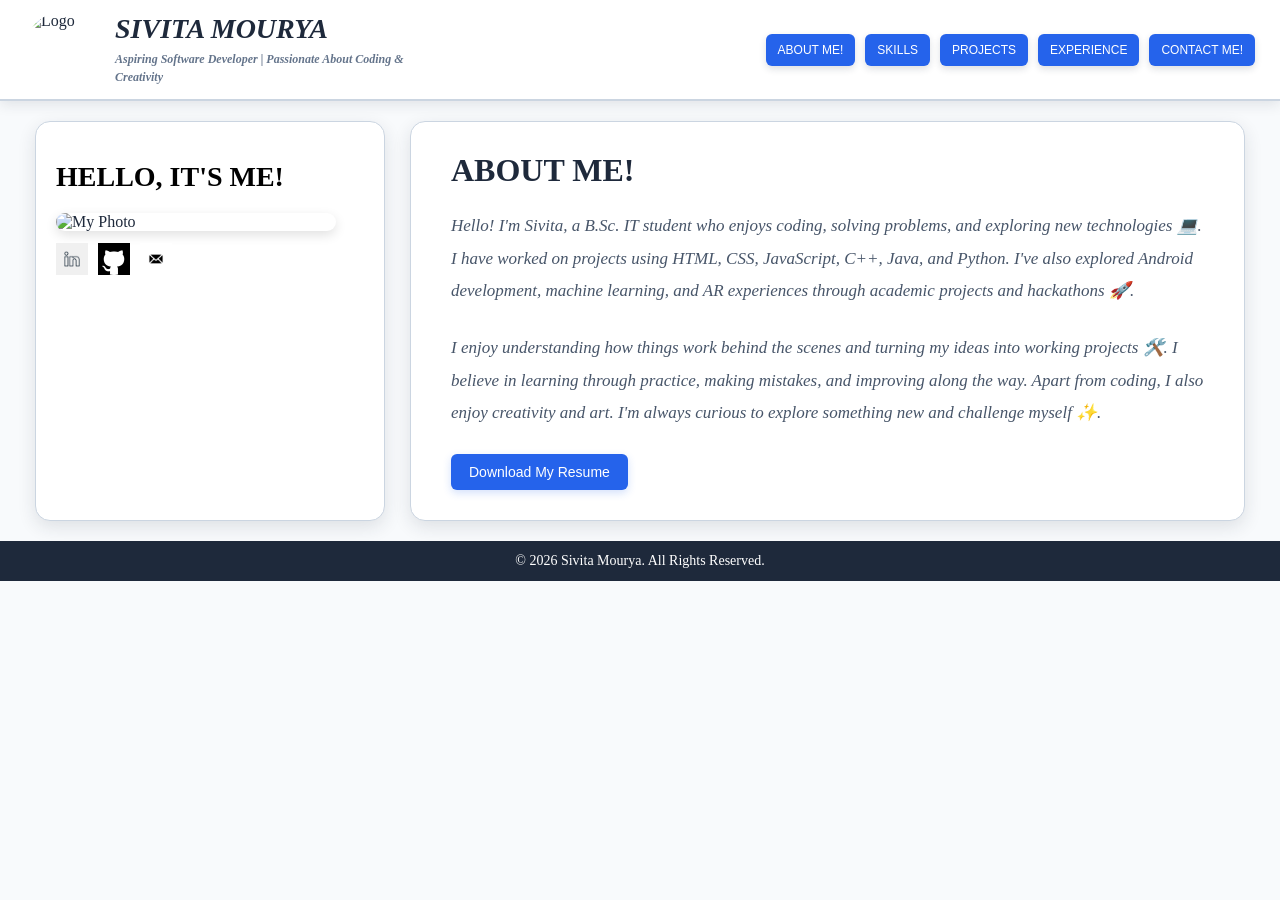
==== index.html @ 84889024 "Updated Portfolio 2.0 with projects and experience" ====
<!DOCTYPE html>
<html lang="en">

<head>
    <meta charset="UTF-8">
    <meta name="viewport" content="width=device-width, initial-scale=1.0">

    <title>Personal Portfolio - by Sivita Mourya</title>

    <link rel="stylesheet" href="style.css">
</head>

<body>

    <!-- HEADER SECTION -->
    <header>

        <div class="left">

            <img src="logo.jpeg" alt="Logo" id="_logo">

            <div class="name_section">

                <h1>SIVITA MOURYA</h1>

                <h4>
                    Aspiring Software Developer | Passionate About Coding & Creativity
                </h4>

            </div>

        </div>


        <!-- NAVIGATION BUTTONS -->
        <nav class="button_designing">

            <a href="aboutme.html">
                <button id="about">ABOUT ME!</button>
            </a>

            <a href="skills.html">
                <button id="skill">SKILLS</button>
            </a>

            <a href="project.html">
                <button id="project">PROJECTS</button>
            </a>

            <a href="experience.html">
                <button id="experience">EXPERIENCE</button>
            </a>

            <a href="contact.html">
                <button id="contact">CONTACT ME!</button>
            </a>

        </nav>

    </header>


    <!-- MAIN SECTION -->
    <main>

        <div class="main_container">


            <!-- LEFT SIDE PROFILE -->
            <div class="about_section">

                <h1 style="font-family: Georgia, 'Times New Roman', Times, serif; color:black;">
                    HELLO, IT'S ME!
                </h1>

                <img src="photo.jpeg" id="photo" alt="My Photo">


                <!-- SOCIAL MEDIA ICONS -->
                <span class="socials">

                    <a href="https://www.linkedin.com/in/sivita-mourya-4407ab39b?utm_source=share&utm_campaign=share_via&utm_content=profile&utm_medium=android_app"
                       target="_blank">

                        <img src="LINKEDINICON.jpeg" alt="LinkedIn" width="32">

                    </a>


                    <a href="https://github.com/mouryasivita-2007"
                       target="_blank">

                        <img src="GITHUBICON.jpeg" alt="GitHub" width="32">

                    </a>


                    <a href="mailto:mauryasivita@gmail.com">

                        <img src="email-icon.jpeg" alt="Email" width="32">

                    </a>

                </span>

            </div>



            <!-- RIGHT SIDE INTRODUCTION -->
            <div class="main_section">

                <h1>ABOUT ME!</h1>


                <p>
                    Hello! I'm Sivita, a B.Sc. IT student
                    who enjoys coding, solving problems, and exploring
                    new technologies 💻.

                    I have worked on projects using HTML, CSS,
                    JavaScript, C++, Java, and Python.

                    I've also explored Android development,
                    machine learning, and AR experiences through
                    academic projects and hackathons 🚀.
                </p>


                <p>
                    I enjoy understanding how things work behind
                    the scenes and turning my ideas into working
                    projects 🛠️.

                    I believe in learning through practice,
                    making mistakes, and improving along the way.

                    Apart from coding, I also enjoy creativity
                    and art. I'm always curious to explore
                    something new and challenge myself ✨.
                </p>


                <!-- RESUME BUTTON -->
                <a href="Resume.pdf" download="Sivita_Resume.pdf">

                    <button class="resume">
                        Download My Resume
                    </button>

                </a>

            </div>

        </div>

    </main>


    <!-- FOOTER -->
    <footer>
        &copy; 2026 Sivita Mourya. All Rights Reserved.
    </footer>

</body>
</html>
---- style.css ----
/* ===================================
   BODY
=================================== */

body {
    padding: 0;
    margin: 0;
    background-color: #F8FAFC;
    color: #1E293B;
    font-family: Georgia, 'Times New Roman', Times, serif;
}


/* ===================================
   HEADER
=================================== */

header {
    display: flex;
    flex-direction: row;
    align-items: center;
    justify-content: space-between;

    padding: 18px 30px;
    background-color: #FFFFFF;

    border-bottom: 2px solid #CBD5E1;
    box-shadow: 0 4px 12px rgba(30, 41, 59, 0.10);

    gap: 25px;
}


/* ===================================
   LOGO
=================================== */

#_logo {
    height: 75px;
    width: 75px;
    border-radius: 50%;
    object-fit: cover;
    flex-shrink: 0;
}


/* ===================================
   LOGO, NAME AND TAGLINE
=================================== */

.left {
    display: flex;
    align-items: center;
    gap: 15px;
    flex-shrink: 0;
}


/* NAME AND TAGLINE CONTAINER */

.name_section {
    display: flex;
    flex-direction: column;
    gap: 5px;
}


/* NAME */

.name_section h1 {
    margin: 0;
    font-size: 28px;
    font-style: italic;
    color: #1E293B;
}


/* TAGLINE */

.name_section h4 {
    margin: 0;
    font-size: 12px;
    font-style: italic;
    color: #64748B;
    max-width: 320px;
    line-height: 1.5;
}


/* ===================================
   NAVIGATION
=================================== */

.button_designing {
    display: flex;
    justify-content: flex-end;
    align-items: center;
    flex-wrap: wrap;

    gap: 10px;
    margin-left: auto;
}


/* NAVIGATION BUTTONS */

.button_designing button {
    background-color: #1E293B;
    color: #FFFFFF;

    padding: 9px 12px;
    border: none;
    border-radius: 6px;

    font-size: 12px;
    cursor: pointer;

    box-shadow: 0 3px 7px rgba(30, 41, 59, 0.15);

    transition: background-color 0.3s ease,
                box-shadow 0.3s ease,
                transform 0.3s ease;
}


/* NAVIGATION BUTTON HOVER */

.button_designing button:hover {
    background-color: #2563EB;

    box-shadow: 0 5px 12px rgba(37, 99, 235, 0.25);

    transform: translateY(-2px);
}


/* ===================================
   MAIN CONTAINER
=================================== */

.main_container {
    display: grid;
    grid-template-columns: 350px minmax(0, 1fr);

    gap: 40px;
    padding: 50px;

    margin: 0 auto;
    max-width: 1500px;

    box-sizing: border-box;
    align-items: start;
}


/* ===================================
   LEFT PROFILE SECTION
=================================== */

.about_section {
    width: 100%;
    height: auto;

    padding: 20px;
    box-sizing: border-box;

    background-color: #FFFFFF;

    border: 1px solid #CBD5E1;
    border-radius: 15px;

    box-shadow: 0 6px 18px rgba(30, 41, 59, 0.12);

    transition: box-shadow 0.3s ease,
                transform 0.3s ease;
}


/* PROFILE SECTION HOVER */

.about_section:hover {
    box-shadow: 0 10px 25px rgba(30, 41, 59, 0.18);
    transform: translateY(-3px);
}


/* PROFILE HEADING */

.about_section h1 {
    color: #1E293B;
    font-size: 28px;
}


/* ===================================
   PROFILE PHOTO
=================================== */

#photo {
    display: block;

    width: 100%;
    max-width: 280px;
    height: auto;

    padding: 0;
    margin-top: 20px;

    border-radius: 10px;

    box-shadow: 0 4px 12px rgba(0, 0, 0, 0.12);
}


/* ===================================
   SOCIAL MEDIA ICONS
=================================== */

.socials {
    display: flex;
    gap: 10px;
    margin-top: 12px;
}


/* SOCIAL ICON IMAGES */

.socials img {
    width: 32px;
    height: 32px;
    object-fit: contain;

    transition: transform 0.3s ease;
}


/* SOCIAL ICON HOVER */

.socials img:hover {
    transform: scale(1.1);
}


/* ===================================
   RIGHT ABOUT SECTION
=================================== */

.main_section {
    width: 100%;
    height: auto;

    padding: 30px 40px;
    box-sizing: border-box;

    background-color: #FFFFFF;
    color: #475569;

    border: 1px solid #CBD5E1;
    border-radius: 15px;

    box-shadow: 0 6px 18px rgba(30, 41, 59, 0.12);

    transition: box-shadow 0.3s ease,
                transform 0.3s ease;
}


/* ABOUT SECTION HOVER */

.main_section:hover {
    box-shadow: 0 10px 25px rgba(30, 41, 59, 0.18);
    transform: translateY(-3px);
}


/* ABOUT ME HEADING */

.main_section h1 {
    font-size: 32px;
    color: #1E293B;
    margin-top: 0;
}


/* ===================================
   PARAGRAPHS
=================================== */

p {
    font-family: Georgia, 'Times New Roman', Times, serif;
    font-style: italic;

    font-size: 17px;
    line-height: 1.9;

    color: #475569;
    margin-bottom: 25px;
}


/* ===================================
   RESUME BUTTON
=================================== */

.resume {
    display: inline-block;

    background-color: #2563EB;
    color: #FFFFFF;

    padding: 10px 18px;
    border: none;
    border-radius: 6px;

    font-size: 14px;
    cursor: pointer;
    text-decoration: none;

    box-shadow: 0 3px 8px rgba(37, 99, 235, 0.20);

    transition: background-color 0.3s ease,
                box-shadow 0.3s ease,
                transform 0.3s ease;
}


/* RESUME BUTTON HOVER */

.resume:hover {
    background-color: #1D4ED8;

    box-shadow: 0 6px 14px rgba(37, 99, 235, 0.30);

    transform: translateY(-2px);
}


/* ===================================
   FOOTER
=================================== */

footer {
    background-color: #1E293B;
    color: #FFFFFF;

    text-align: center;
    padding: 15px;

    font-size: 14px;
    margin-top: 20px;
}


/* ===================================
   RESPONSIVE DESIGN - TABLET
=================================== */

@media (max-width: 1100px) {

    header {
        flex-direction: column;
        gap: 15px;
        padding: 20px;
    }

    .left {
        justify-content: center;
    }

    .button_designing {
        justify-content: center;
        margin-left: 0;
    }

}


/* ===================================
   RESPONSIVE DESIGN - MOBILE
=================================== */

@media (max-width: 800px) {

    /* MAIN LAYOUT */

    .main_container {
        display: flex;
        flex-direction: column;

        padding: 20px;
        gap: 25px;
    }

    /* PROFILE SECTION */

    .about_section {
        width: 100%;
        height: auto;
    }

    /* ABOUT ME SECTION */

    .main_section {
        width: 100%;
        height: auto;
        padding: 25px;
    }

    .main_section h1 {
        font-size: 26px;
    }

    /* PARAGRAPHS */

    p {
        font-size: 16px;
        line-height: 1.7;
    }

}


/* ===================================
   RESPONSIVE DESIGN - SMALL MOBILE
=================================== */

@media (max-width: 600px) {

    /* HEADER */

    header {
        padding: 20px 15px;
    }

    /* LOGO AND NAME */

    .left {
        flex-direction: column;
        text-align: center;
        gap: 12px;
    }

    /* NAME AND TAGLINE */

    .name_section {
        align-items: center;
    }

    .name_section h1 {
        font-size: 25px;
    }

    .name_section h4 {
        font-size: 13px;
        line-height: 1.6;
    }

    /* NAVIGATION */

    .button_designing {
        gap: 10px;
    }

    .button_designing button {
        padding: 8px 12px;
        font-size: 12px;
    }

    /* PROFILE PHOTO */

    #photo {
        max-width: 280px;
    }

    /* FOOTER */

    footer {
        font-size: 12px;
        padding: 12px;
    }

}


/* ===================================
   ACCESSIBILITY - REDUCED MOTION
=================================== */

@media (prefers-reduced-motion: reduce) {

    .about_section,
    .main_section,
    .button_designing button,
    .resume,
    .socials img {
        transition: none;
    }

    .about_section:hover,
    .main_section:hover,
    .button_designing button:hover,
    .resume:hover,
    .socials img:hover {
        transform: none;
    }

}

/* ===================================
   HEADER SPACING
=================================== */

header {
    padding: 12px 25px;
    gap: 15px;
}


/* ===================================
   NAVIGATION - ORIGINAL BLUE
=================================== */

.button_designing button {
    background-color: #2563EB;
    color: #FFFFFF;
}

.button_designing button:hover {
    background-color: #1D4ED8;
}


/* ===================================
   MAIN CONTENT SPACING
=================================== */

.main_container {
    padding: 20px 35px;
    gap: 25px;
    align-items: stretch;
}


/* ===================================
   PROFILE SECTION
=================================== */

.about_section {
    height: 100%;
}


/* ===================================
   ABOUT ME SECTION
=================================== */

.main_section {
    height: 100%;
}


/* ===================================
   FOOTER SPACING
=================================== */

footer {
    margin-top: 0;
    padding: 12px;
}


/* ===================================
   MOBILE ADJUSTMENTS
=================================== */

@media (max-width: 800px) {

    .main_container {
        padding: 15px;
        gap: 20px;
    }

    .about_section,
    .main_section {
        height: auto;
    }
}
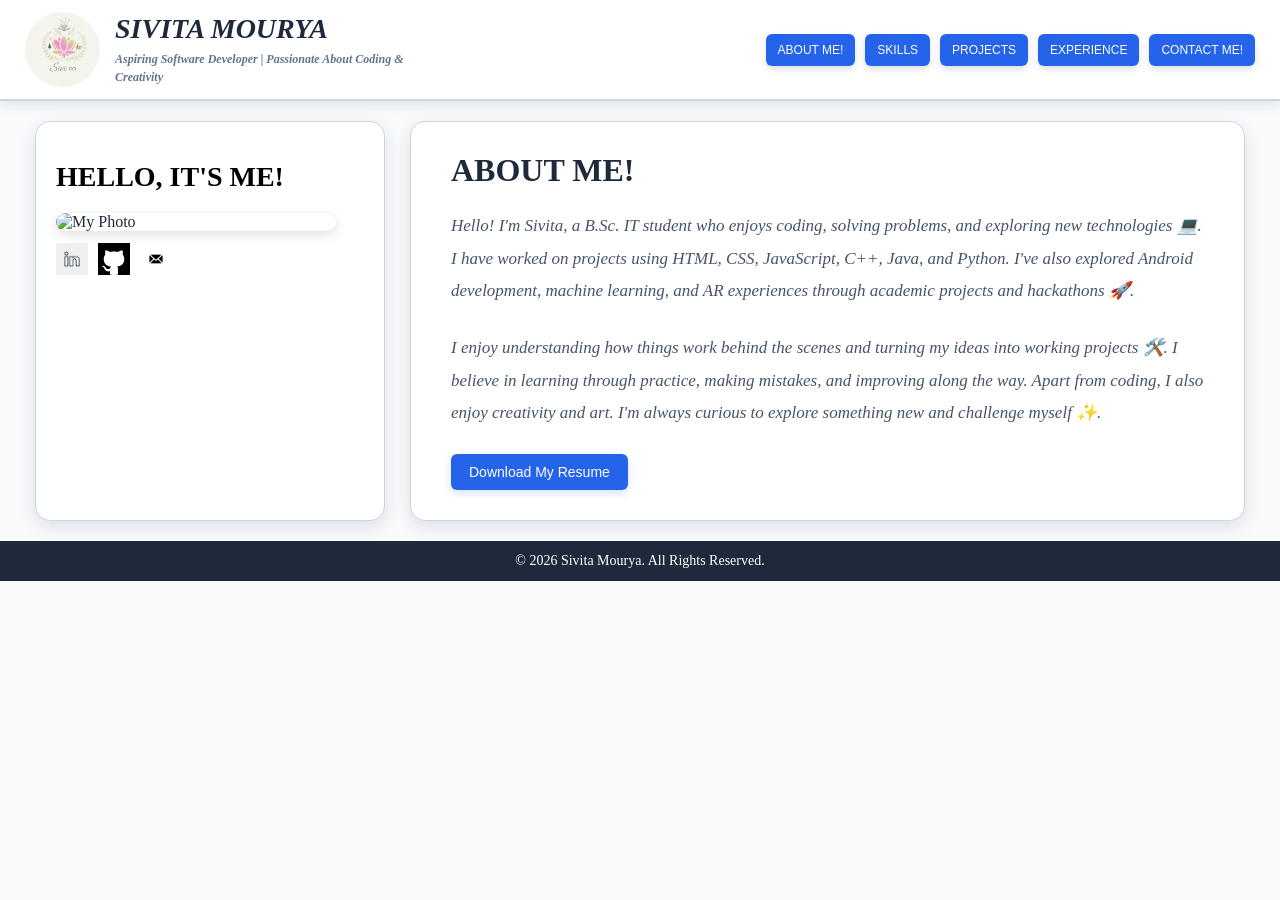
==== commit 56f69355: "Fix image paths for deployment" ====
--- a/index.html
+++ b/index.html
@@ -17,7 +17,7 @@
 
         <div class="left">
 
-            <img src="logo.jpeg" alt="Logo" id="_logo">
+            <img src="LOGO.jpeg" alt="Logo" id="_logo">
 
             <div class="name_section">
 
@@ -73,7 +73,7 @@
                     HELLO, IT'S ME!
                 </h1>
 
-                <img src="photo.jpeg" id="photo" alt="My Photo">
+                <img src="PHOTO.jpeg.jpeg" id="photo" alt="My Photo">
 
 
                 <!-- SOCIAL MEDIA ICONS -->
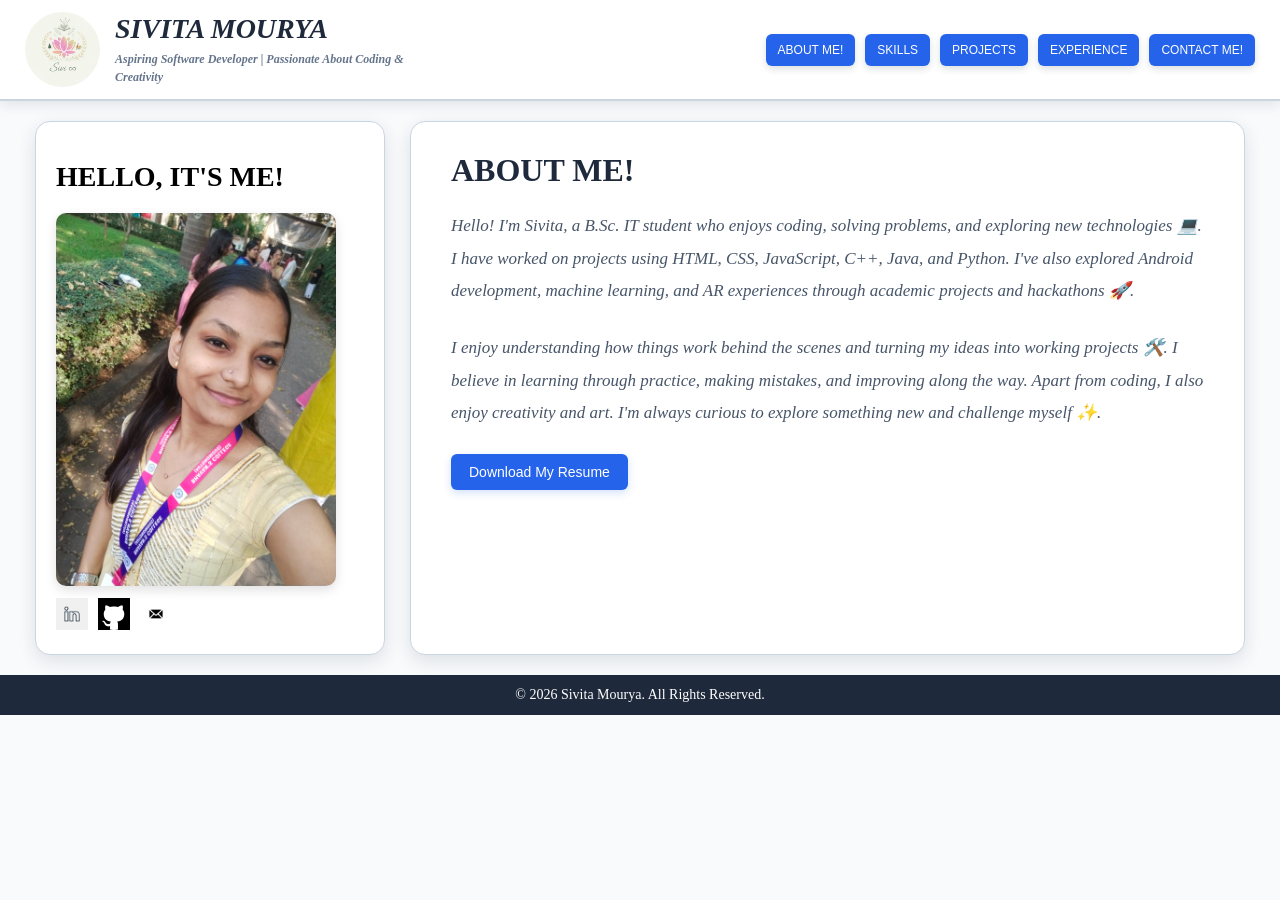
==== commit f16179cb: "Fix image paths for deployment" ====
--- a/index.html
+++ b/index.html
@@ -73,7 +73,7 @@
                     HELLO, IT'S ME!
                 </h1>
 
-                <img src="PHOTO.jpeg.jpeg" id="photo" alt="My Photo">
+                <img src="PHOTO.jpeg" id="photo" alt="My Photo">
 
 
                 <!-- SOCIAL MEDIA ICONS -->
